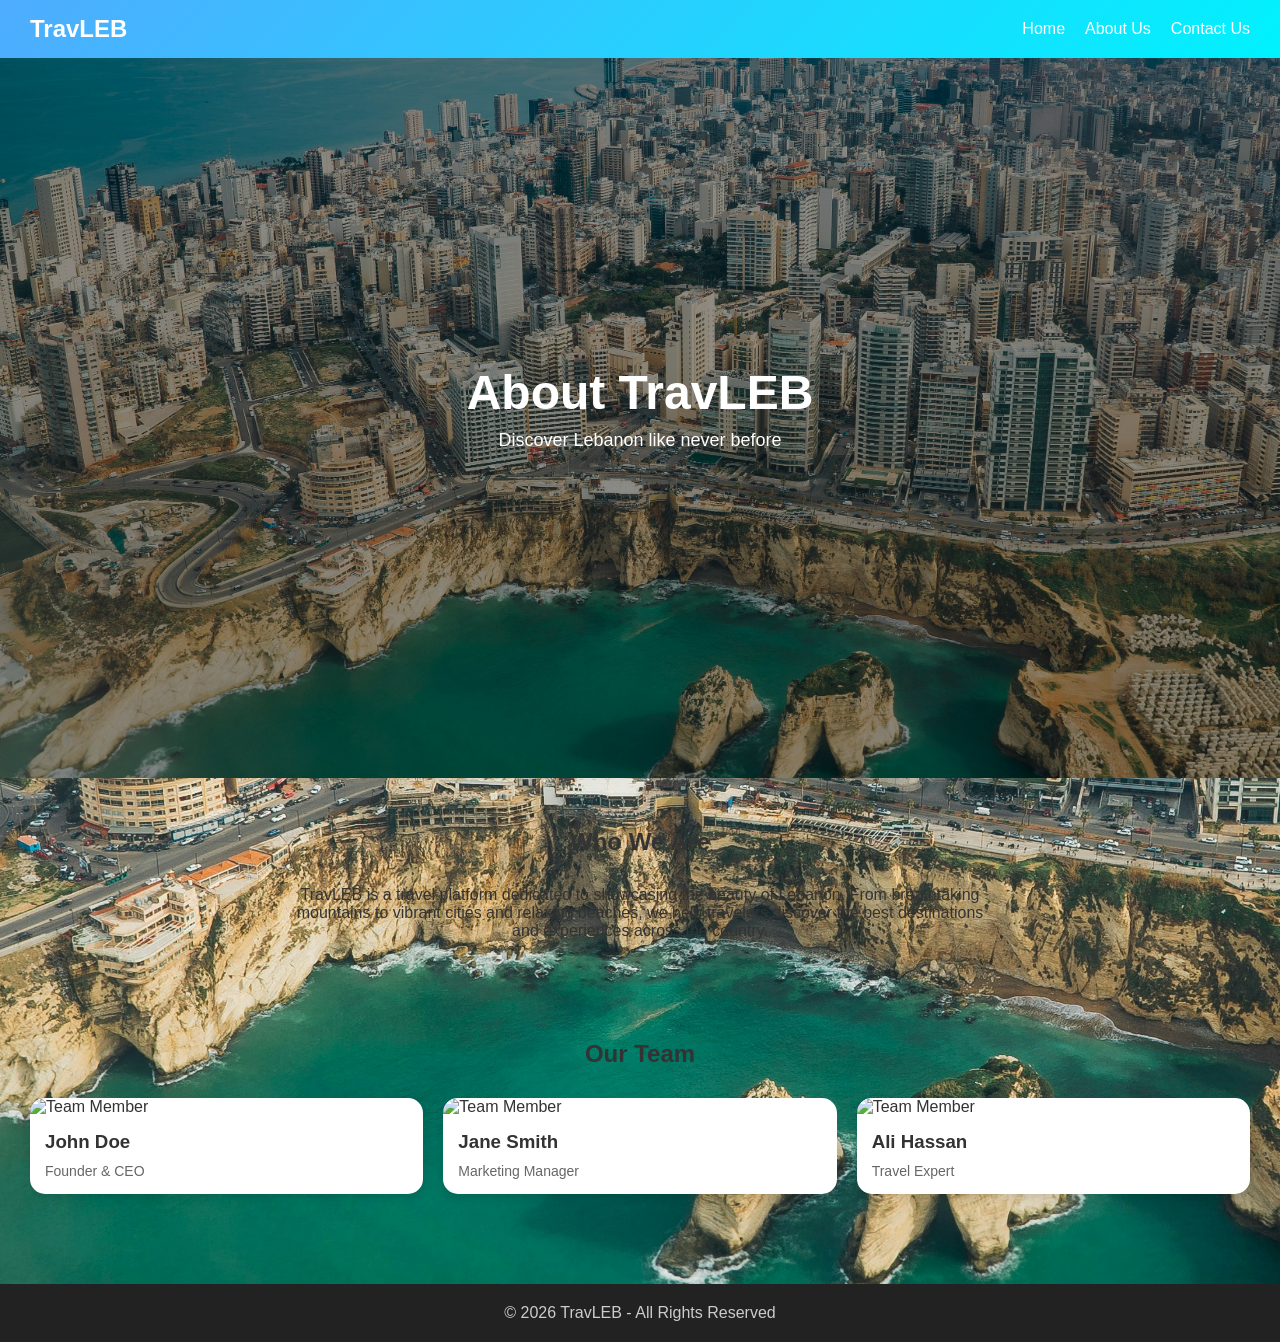
==== about_us.html @ 24c4c936 "message" ====
<!DOCTYPE html>
<html lang="en">
<head>
  <meta charset="UTF-8">
  <title>About Us - TravLEB</title>
  <link rel="stylesheet" href="./travLeb.css">
</head>
<body>

<!-- NAVBAR (NO SEARCH BAR) -->
<nav class="navbar">
  <h1>TravLEB</h1>
  <ul>
    <li><a href="./travLeb.html">Home</a></li>
    <li><a href="./about_us.html">About Us</a></li>
    <li><a href="./travLeb_contact.html">Contact Us</a></li>
  </ul>
</nav>

<!-- HERO -->
<section class="hero" style="background: url('./images/lebanon.jpg') center/cover no-repeat;">
  <div class="hero-content">
    <h2>About TravLEB</h2>
    <p>Discover Lebanon like never before</p>
  </div>
</section>

<!-- ABOUT SECTION -->
<section class="destinations">
  <h2>Who We Are</h2>
  <p style="max-width: 700px; margin: 0 auto; text-align: center;">
    TravLEB is a travel platform dedicated to showcasing the beauty of Lebanon. 
    From breathtaking mountains to vibrant cities and relaxing beaches, 
    we help travelers discover the best destinations and experiences across the country.
  </p>
</section>

<!-- TEAM SECTION -->
<section class="destinations">
  <h2>Our Team</h2>

  <div class="cards">

    <div class="card">
      <img src="./images/team1.jpg" alt="Team Member">
      <div class="card-content">
        <h3>John Doe</h3>
        <p>Founder & CEO</p>
      </div>
    </div>

    <div class="card">
      <img src="./images/team2.jpg" alt="Team Member">
      <div class="card-content">
        <h3>Jane Smith</h3>
        <p>Marketing Manager</p>
      </div>
    </div>

    <div class="card">
      <img src="./images/team3.jpg" alt="Team Member">
      <div class="card-content">
        <h3>Ali Hassan</h3>
        <p>Travel Expert</p>
      </div>
    </div>

  </div>
</section>

<!-- FOOTER -->
<footer class="footer">
  <p>© 2026 TravLEB - All Rights Reserved</p>
</footer>

</body>
</html>
---- travLeb.css ----
/* ===== RESET ===== */
* {
  margin: 0;
  padding: 0;
  box-sizing: border-box;
  font-family: 'Segoe UI', Tahoma, Geneva, Verdana, sans-serif;
}

body {
  background: #f5f7fa;
  color: #333;
 
    background: url('./images/lebanon.jpg') no-repeat center center/cover;
    min-height: 100vh;
  
}

/* ===== NAVBAR ===== */
.navbar {
  display: flex;
  justify-content: space-between;
  align-items: center;
  padding: 15px 30px;
  background: linear-gradient(135deg, #4facfe, #00f2fe);
  color: white;
}

.navbar h1 {
  font-size: 24px;
}

.navbar ul {
  display: flex;
  list-style: none;
  gap: 20px;
}

.navbar a {
  text-decoration: none;
  color: white;
  font-weight: 500;
  transition: 0.3s;
}

.navbar a:hover {
  opacity: 0.8;
}

/* ===== HERO SECTION ===== */
.hero {
  height: 80vh;
  display: flex;
  align-items: center;
  justify-content: center;
  text-align: center;
  color: #fff;
  position: relative;
}

.hero::after {
  content: "";
  position: absolute;
  inset: 0;
  background: rgba(0,0,0,0.4);
}

.hero-content {
  position: relative;
  z-index: 1;
}

.hero h2 {
  font-size: 48px;
  margin-bottom: 10px;
}

.hero p {
  font-size: 18px;
  margin-bottom: 20px;
}

.hero button {
  padding: 12px 25px;
  border: none;
  background: #ff7a18;
  color: white;
  font-size: 16px;
  border-radius: 25px;
  cursor: pointer;
  transition: 0.3s;
}

.hero button:hover {
  background: #ff5200;
}

/* ===== DESTINATIONS ===== */
.destinations {
  padding: 50px 30px;
}

.destinations h2 {
  text-align: center;
  margin-bottom: 30px;
}

.cards {
  display: grid;
  grid-template-columns: repeat(auto-fit, minmax(250px, 1fr));
  gap: 20px;
}

.card {
  background: white;
  border-radius: 15px;
  overflow: hidden;
  box-shadow: 0 4px 10px rgba(0,0,0,0.1);
  transition: 0.3s;
}

.card:hover {
  transform: translateY(-8px);
}

.card img {
  width: 100%;
  height: 180px;
  object-fit: cover;
}

.card-content {
  padding: 15px;
}

.card h3 {
  margin-bottom: 10px;
}

.card p {
  font-size: 14px;
  color: #666;
}

/* ===== SEARCH BAR ===== */
.search-bar {
  margin: 30px auto;
  display: flex;
  justify-content: center;
}

.search-bar input {
  padding: 12px;
  width: 250px;
  border-radius: 25px 0 0 25px;
  border: 1px solid #ddd;
  outline: none;
}

.search-bar button {
  padding: 12px 20px;
  border: none;
  background: #4facfe;
  color: white;
  border-radius: 0 25px 25px 0;
  cursor: pointer;
}

/* ===== FOOTER ===== */
.footer {
  background: #222;
  color: #ccc;
  text-align: center;
  padding: 20px;
  margin-top: 40px;
}

/* ===== RESPONSIVE ===== */
@media (max-width: 768px) {
  .hero h2 {
    font-size: 32px;
  }

  .navbar ul {
    display: none;
  }
}
/* NAVBAR LIST FIX */
.navbar ul {
    display: flex;
    list-style: none;
    gap: 20px;
    align-items: center; /* aligns everything vertically */
  }
  
  /* FIX SEARCH BAR INSIDE NAV */
  .navbar .search-bar {
    display: flex;
    align-items: center;
    gap: 5px;
  }
  
  /* INPUT STYLE (smaller for navbar) */
  .navbar .search-bar input {
    padding: 6px 10px;
    border-radius: 20px;
    border: none;
    outline: none;
    width: 180px;
  }
  
  /* BUTTON STYLE */
  .navbar .search-bar button {
    padding: 6px 12px;
    border: none;
    border-radius: 20px;
    background: white;
    color: #333;
    cursor: pointer;
    transition: 0.3s;
  }
  
  .navbar .search-bar button:hover {
    background: #ddd;
  }
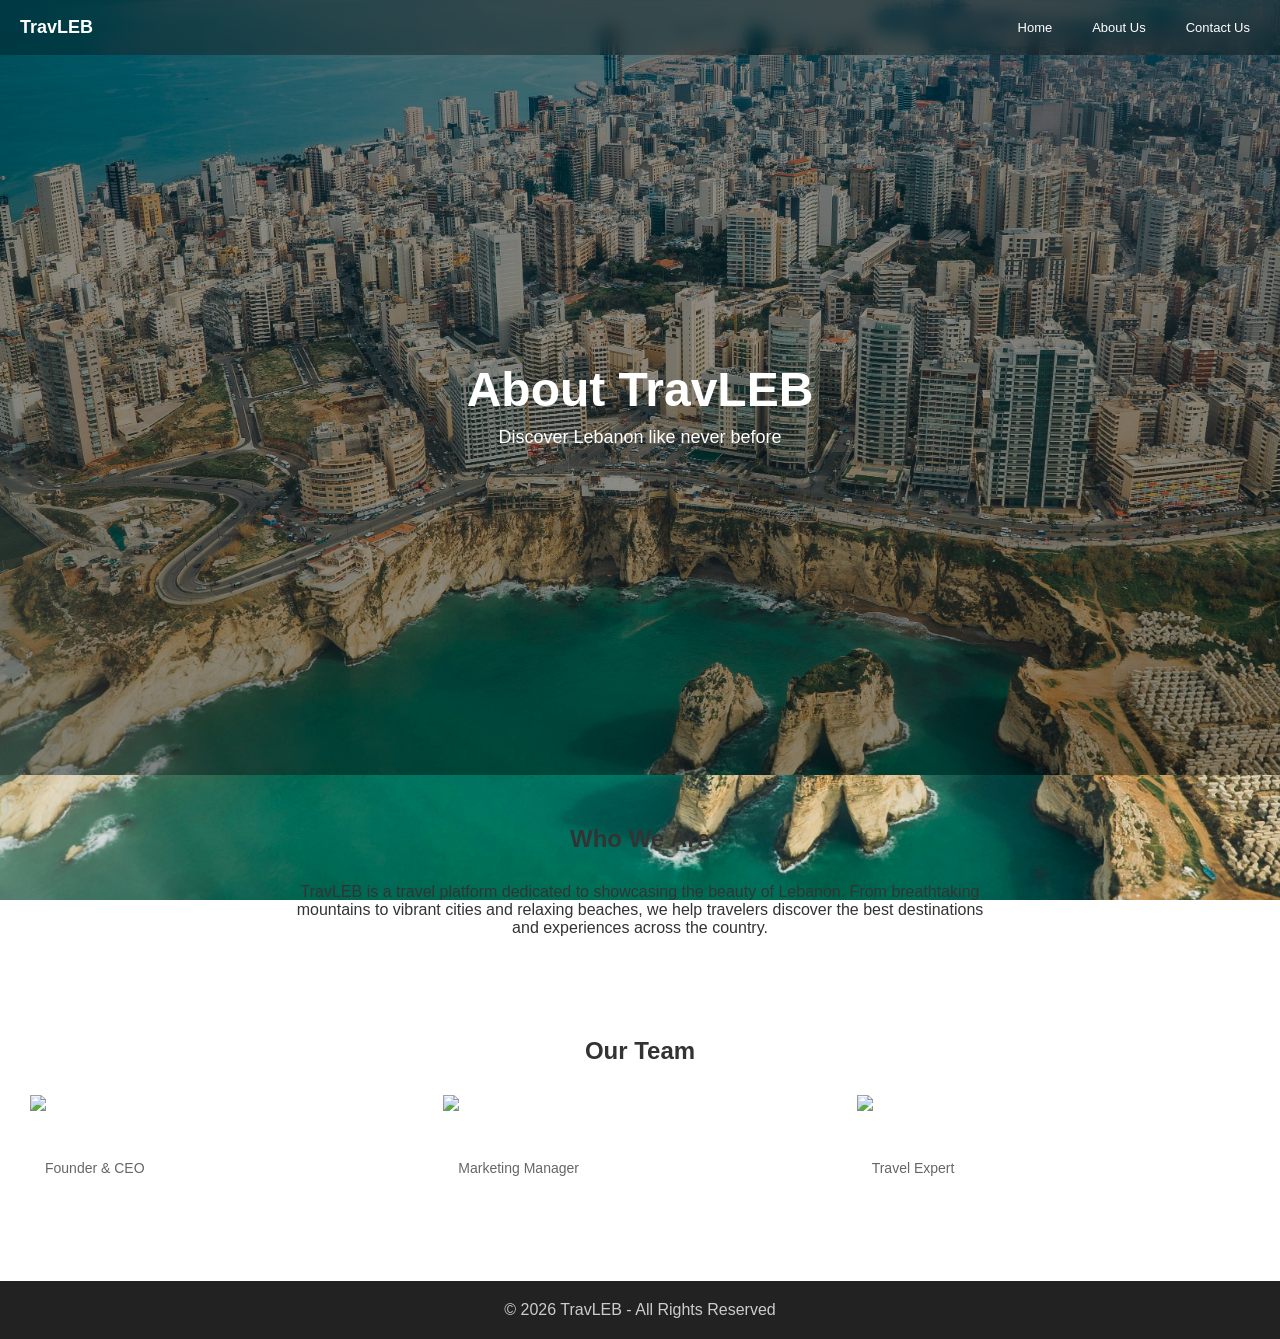
==== commit 9d56b193: "message" ====
--- a/about_us.html
+++ b/about_us.html
@@ -11,7 +11,7 @@
 <nav class="navbar">
   <h1>TravLEB</h1>
   <ul>
-    <li><a href="./travLeb.html">Home</a></li>
+    <li><a href="./index.html">Home</a></li>
     <li><a href="./about_us.html">About Us</a></li>
     <li><a href="./travLeb_contact.html">Contact Us</a></li>
   </ul>
--- a/travLeb.css
+++ b/travLeb.css
@@ -7,45 +7,143 @@
 }
 
 body {
-  background: #f5f7fa;
-  color: #333;
- 
-    background: url('./images/lebanon.jpg') no-repeat center center/cover;
+    color: #333;
+  
+    background: url('./images/lebanon.jpg') no-repeat center center fixed;
+    background-size: cover;
+  
     min-height: 100vh;
-  
-}
-
-/* ===== NAVBAR ===== */
+  }
+
+/* ===== NAVBAR CLEAN + CONSISTENT VERSION ===== */
 .navbar {
-  display: flex;
-  justify-content: space-between;
-  align-items: center;
-  padding: 15px 30px;
-  background: linear-gradient(135deg, #4facfe, #00f2fe);
-  color: white;
-}
-
-.navbar h1 {
-  font-size: 24px;
-}
-
-.navbar ul {
-  display: flex;
-  list-style: none;
-  gap: 20px;
-}
-
-.navbar a {
-  text-decoration: none;
-  color: white;
-  font-weight: 500;
-  transition: 0.3s;
-}
-
-.navbar a:hover {
-  opacity: 0.8;
-}
-
+    display: flex;
+    justify-content: space-between;
+    align-items: center;
+  
+    height: 55px;              /* 🔥 FIXED HEIGHT */
+    padding: 0 20px;           /* remove vertical padding */
+  
+    background: rgba(0, 0, 0, 0.6);
+    backdrop-filter: blur(8px);
+    color: white;
+  
+    position: sticky;
+    top: 0;
+    z-index: 1000;
+  }
+  
+  /* LOGO */
+  .navbar h1 {
+    font-size: 18px;
+    font-weight: 600;
+    margin: 0;
+  
+    display: flex;
+    align-items: center;
+    height: 100%;
+  }
+  
+  /* NAV LIST */
+  .navbar ul {
+    display: flex;
+    list-style: none;
+    gap: 15px;
+  
+    height: 100%;
+    align-items: center;
+  }
+  
+  /* NAV ITEMS */
+  .navbar ul li {
+    display: flex;
+    align-items: center;
+    height: 100%;
+  }
+  
+  /* LINKS */
+  .navbar a {
+    display: flex;
+    align-items: center;
+    height: 100%;
+  
+    text-decoration: none;
+    color: white;
+    font-size: 13px;
+    padding: 0 10px; /* vertical padding removed */
+  
+    border-radius: 15px;
+    transition: 0.3s;
+  }
+  
+  .navbar a:hover {
+    background: rgba(255,255,255,0.2);
+  }
+  
+  /* ===== SEARCH BAR ===== */
+  .navbar .search-bar {
+    position: relative;
+    display: flex;
+    align-items: center;
+    height: 100%;
+  }
+  
+  /* INPUT */
+  .navbar .search-bar input {
+    height: 32px; /* slightly smaller than navbar */
+    padding: 0 60px 0 12px;
+  
+    border-radius: 20px;
+    border: none;
+    outline: none;
+  
+    width: 170px;
+    font-size: 12px;
+    transition: 0.3s;
+  }
+  
+  .navbar .search-bar input:focus {
+    width: 190px;
+  }
+  
+  /* BUTTONS INSIDE INPUT */
+  .navbar .search-bar button {
+    position: absolute;
+    top: 50%;
+    transform: translateY(-50%);
+  
+    height: 32px;
+    display: flex;
+    align-items: center;
+    justify-content: center;
+  
+    border: none;
+    background: transparent;
+    cursor: pointer;
+    font-size: 12px;
+    color: #555;
+  }
+  
+  /* SEARCH BUTTON */
+  #btnSearch {
+    right: 28px;
+  }
+  
+  /* CLEAR BUTTON */
+  #btnClear {
+    right: 6px;
+  }
+  
+  /* HOVER */
+  .navbar .search-bar button:hover {
+    color: #000;
+  }
+  
+  /* REMOVE EXTRA SPACE */
+  .nav-search {
+    margin: 0;
+    padding: 0;
+  }
 /* ===== HERO SECTION ===== */
 .hero {
   height: 80vh;
@@ -111,12 +209,11 @@
 }
 
 .card {
-  background: white;
-  border-radius: 15px;
-  overflow: hidden;
-  box-shadow: 0 4px 10px rgba(0,0,0,0.1);
-  transition: 0.3s;
-}
+    background: rgba(255, 255, 255, 0.1); /* glass effect */
+    backdrop-filter: blur(10px);
+    border-radius: 15px;
+    color: white; /* 🔥 important */
+  }
 
 .card:hover {
   transform: translateY(-8px);
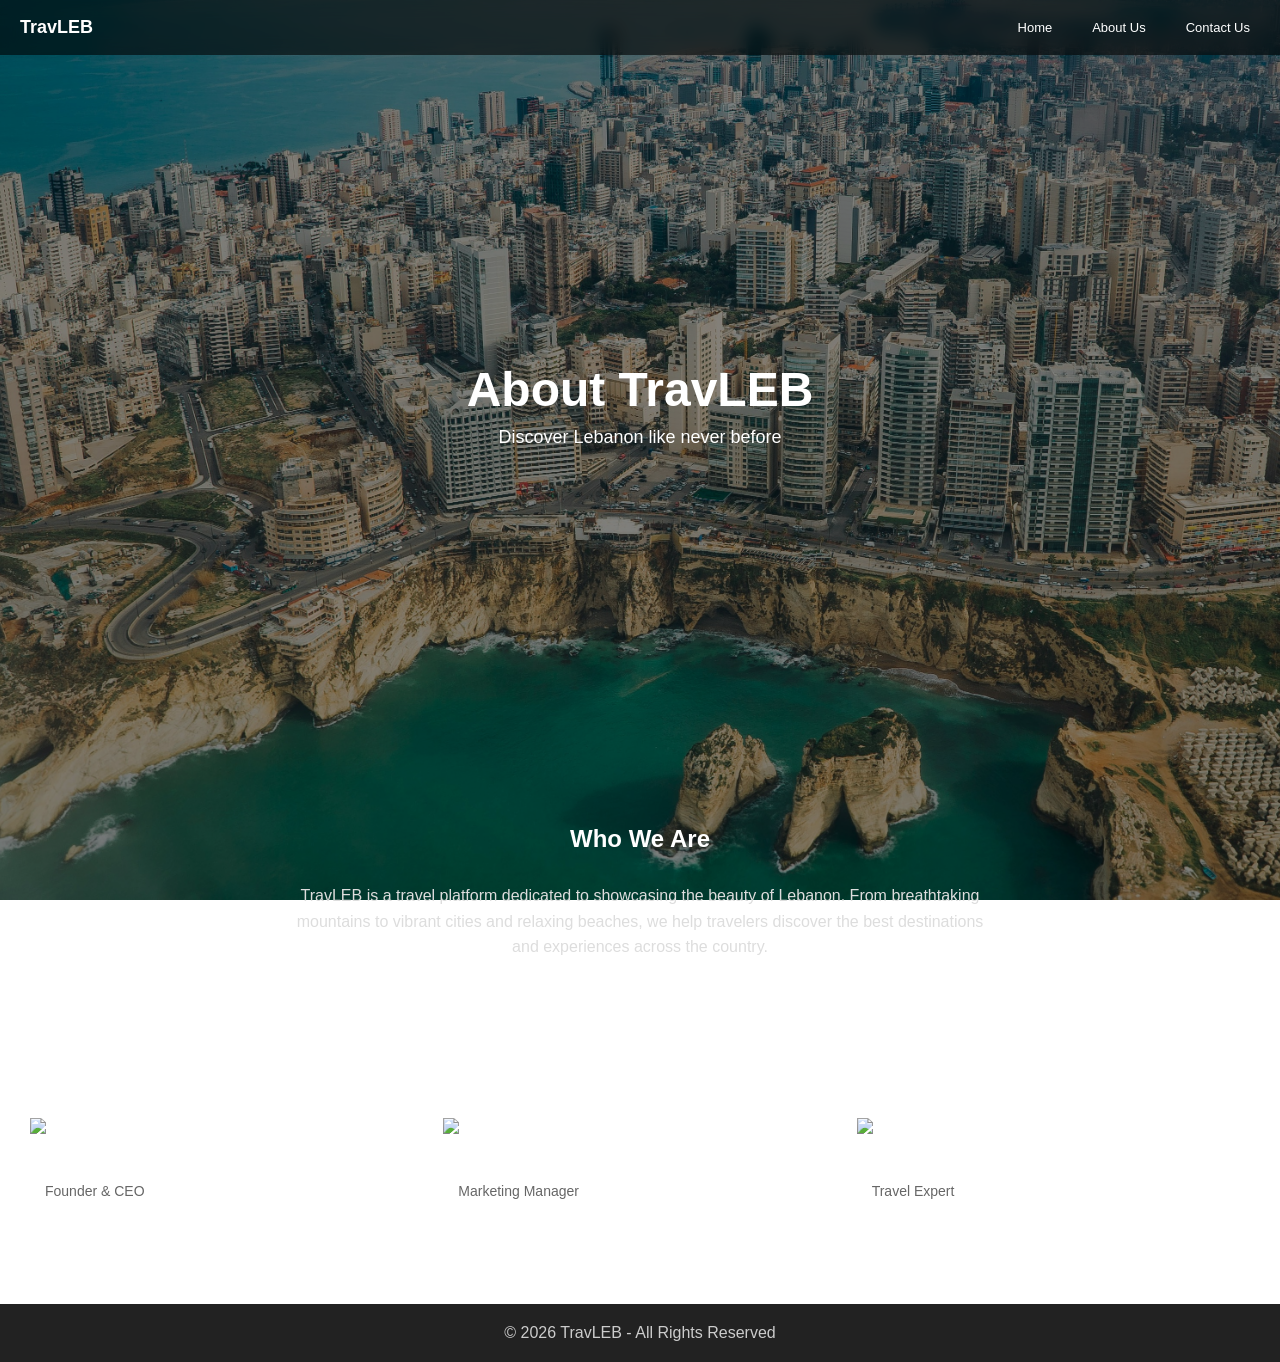
==== commit 647c4930: "message" ====
--- a/about_us.html
+++ b/about_us.html
@@ -17,8 +17,8 @@
   </ul>
 </nav>
 
-<!-- HERO -->
-<section class="hero" style="background: url('./images/lebanon.jpg') center/cover no-repeat;">
+<!-- HERO (USES GLOBAL BACKGROUND SYSTEM) -->
+<section class="hero">
   <div class="hero-content">
     <h2>About TravLEB</h2>
     <p>Discover Lebanon like never before</p>
@@ -28,9 +28,10 @@
 <!-- ABOUT SECTION -->
 <section class="destinations">
   <h2>Who We Are</h2>
-  <p style="max-width: 700px; margin: 0 auto; text-align: center;">
-    TravLEB is a travel platform dedicated to showcasing the beauty of Lebanon. 
-    From breathtaking mountains to vibrant cities and relaxing beaches, 
+
+  <p style="max-width: 700px; margin: 0 auto; text-align: center; color: #ddd; line-height: 1.6;">
+    TravLEB is a travel platform dedicated to showcasing the beauty of Lebanon.
+    From breathtaking mountains to vibrant cities and relaxing beaches,
     we help travelers discover the best destinations and experiences across the country.
   </p>
 </section>
--- a/travLeb.css
+++ b/travLeb.css
@@ -7,14 +7,20 @@
 }
 
 body {
-    color: #333;
-  
+    color: #fff;
     background: url('./images/lebanon.jpg') no-repeat center center fixed;
     background-size: cover;
-  
     min-height: 100vh;
-  }
-
+    position: relative;
+  }
+
+  body::before {
+    content: "";
+    position: fixed;
+    inset: 0;
+    background: rgba(0, 0, 0, 0.45); /* same idea as hero overlay */
+    z-index: -1;
+  }
 /* ===== NAVBAR CLEAN + CONSISTENT VERSION ===== */
 .navbar {
     display: flex;
@@ -159,7 +165,7 @@
   content: "";
   position: absolute;
   inset: 0;
-  background: rgba(0,0,0,0.4);
+ 
 }
 
 .hero-content {
